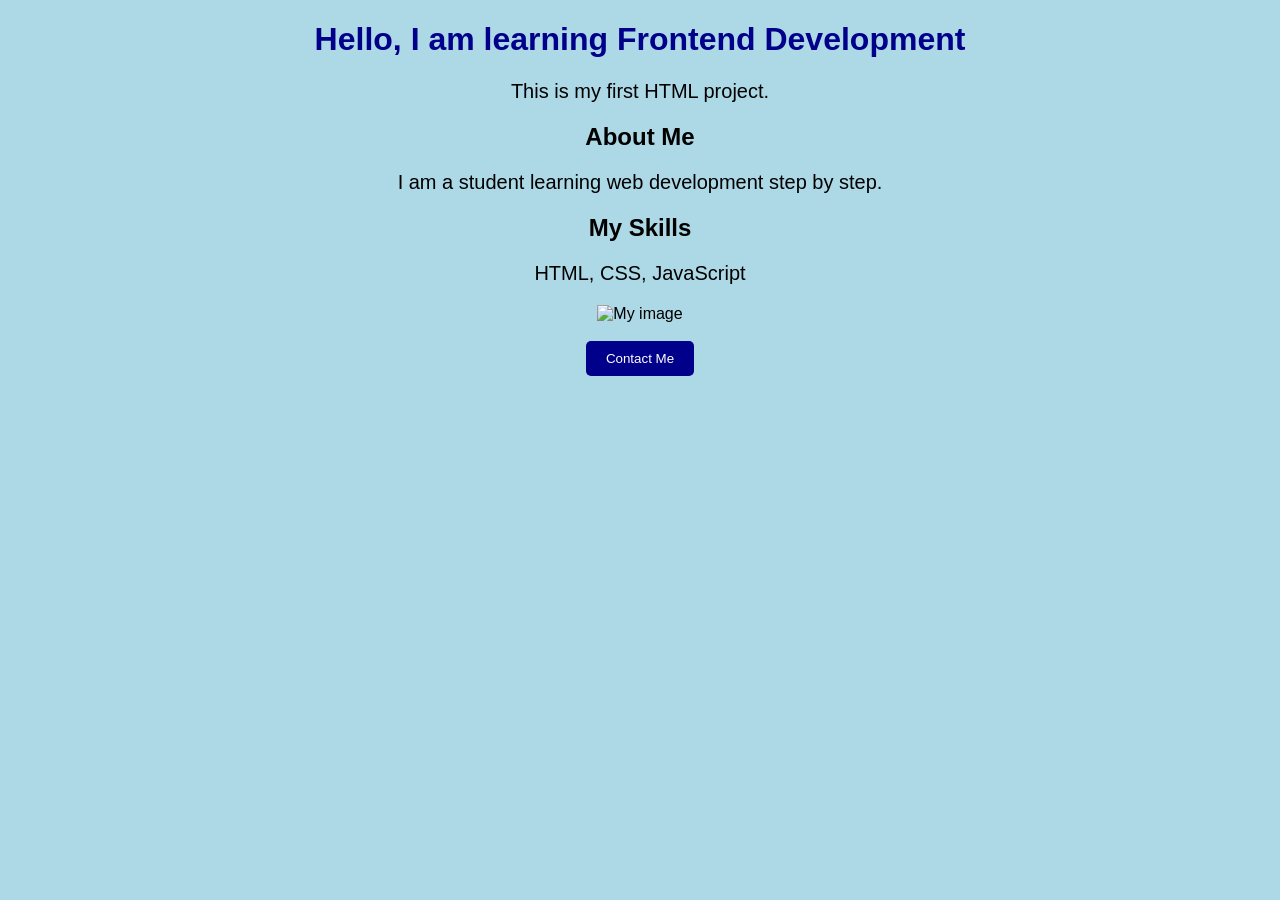
==== portfolio-website/index.html @ 2cae356c "First upload" ====
<!DOCTYPE html>
<html>

<head>
    <title>My Portfolio</title>
    <link rel="stylesheet" href="style.css">
</head>

<body>

    <h1>Hello, I am learning Frontend Development</h1>

    <p>This is my first HTML project.</p>

    <h2>About Me</h2>
    <p>I am a student learning web development step by step.</p>

    <h2>My Skills</h2>
    <p>HTML, CSS, JavaScript</p>

    <img src="https://via.placeholder.com/200" alt="My image">

    <br><br>

    <button>Contact Me</button>

</body>

</html>
---- portfolio-website/style.css ----
body{
    background-color: lightblue;
    font-family: Arial;
    text-align: center;
}

h1{
    color: darkblue;
}

p{
    color: black;
    font-size: 20px;
}
button{
    background-color: darkblue;
    color: white;
    padding: 10px 20px;
    border: none;
    border-radius: 5px;
}
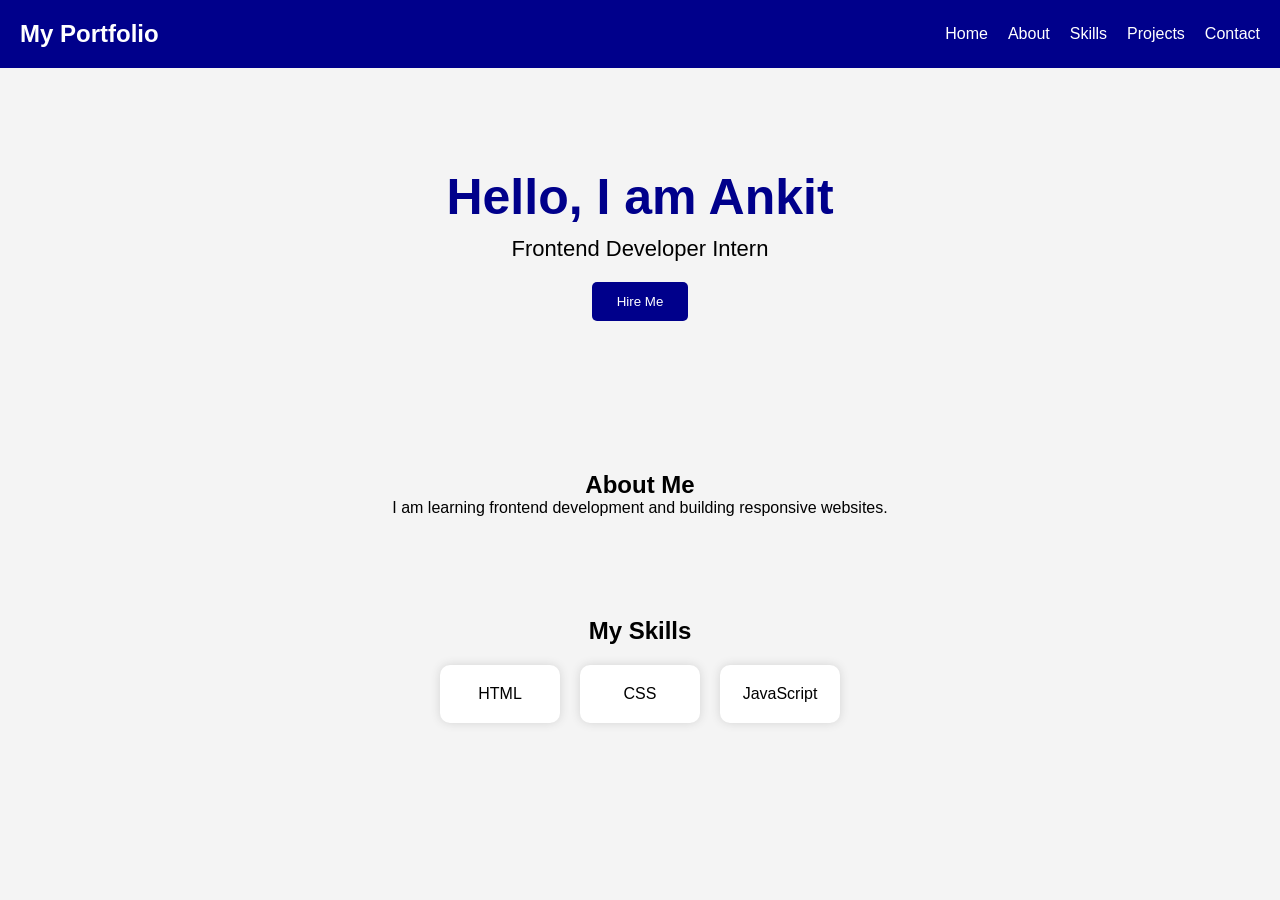
==== commit dd9c9d5d: "Day 3 portfolio layout added" ====
--- a/portfolio-website/index.html
+++ b/portfolio-website/index.html
@@ -8,21 +8,40 @@
 
 <body>
 
-    <h1>Hello, I am learning Frontend Development</h1>
+    <nav>
+        <h2>My Portfolio</h2>
 
-    <p>This is my first HTML project.</p>
+        <ul>
+            <li><a href="#">Home</a></li>
+            <li><a href="#">About</a></li>
+            <li><a href="#">Skills</a></li>
+            <li><a href="#">Projects</a></li>
+            <li><a href="#">Contact</a></li>
+        </ul>
+    </nav>
 
-    <h2>About Me</h2>
-    <p>I am a student learning web development step by step.</p>
+    <section class="home">
+        <h1>Hello, I am Ankit</h1>
+        <p>Frontend Developer Intern</p>
+        <button>Hire Me</button>
+    </section>
 
-    <h2>My Skills</h2>
-    <p>HTML, CSS, JavaScript</p>
+    <section class="about">
+        <h2>About Me</h2>
+        <p>
+            I am learning frontend development and building responsive websites.
+        </p>
+    </section>
 
-    <img src="https://via.placeholder.com/200" alt="My image">
+    <section class="skills">
+        <h2>My Skills</h2>
 
-    <br><br>
-
-    <button>Contact Me</button>
+        <div class="skill-box">
+            <div>HTML</div>
+            <div>CSS</div>
+            <div>JavaScript</div>
+        </div>
+    </section>
 
 </body>
 
--- a/portfolio-website/style.css
+++ b/portfolio-website/style.css
@@ -1,21 +1,83 @@
+*{
+    margin: 0;
+    padding: 0;
+    box-sizing: border-box;
+}
+
 body{
-    background-color: lightblue;
     font-family: Arial;
+    background-color: #f4f4f4;
+}
+
+nav{
+    background-color: darkblue;
+    color: white;
+    display: flex;
+    justify-content: space-between;
+    align-items: center;
+    padding: 20px;
+}
+
+nav ul{
+    display: flex;
+    list-style: none;
+}
+
+nav ul li{
+    margin-left: 20px;
+}
+
+nav ul li a{
+    color: white;
+    text-decoration: none;
+}
+
+.home{
+    text-align: center;
+    padding: 100px 20px;
+}
+
+.home h1{
+    font-size: 50px;
+    color: darkblue;
+}
+
+.home p{
+    font-size: 22px;
+    margin-top: 10px;
+}
+
+button{
+    margin-top: 20px;
+    padding: 12px 25px;
+    border: none;
+    background-color: darkblue;
+    color: white;
+    border-radius: 5px;
+    cursor: pointer;
+}
+
+.about{
+    padding: 50px 20px;
     text-align: center;
 }
 
-h1{
-    color: darkblue;
+.skills{
+    padding: 50px 20px;
+    text-align: center;
 }
 
-p{
-    color: black;
-    font-size: 20px;
+.skill-box{
+    display: flex;
+    justify-content: center;
+    gap: 20px;
+    margin-top: 20px;
 }
-button{
-    background-color: darkblue;
-    color: white;
-    padding: 10px 20px;
-    border: none;
-    border-radius: 5px;
-}
+
+.skill-box div{
+    background-color: white;
+    padding: 20px;
+    width: 120px;
+    border-radius: 10px;
+    box-shadow: 0px 0px 10px lightgray;
+}
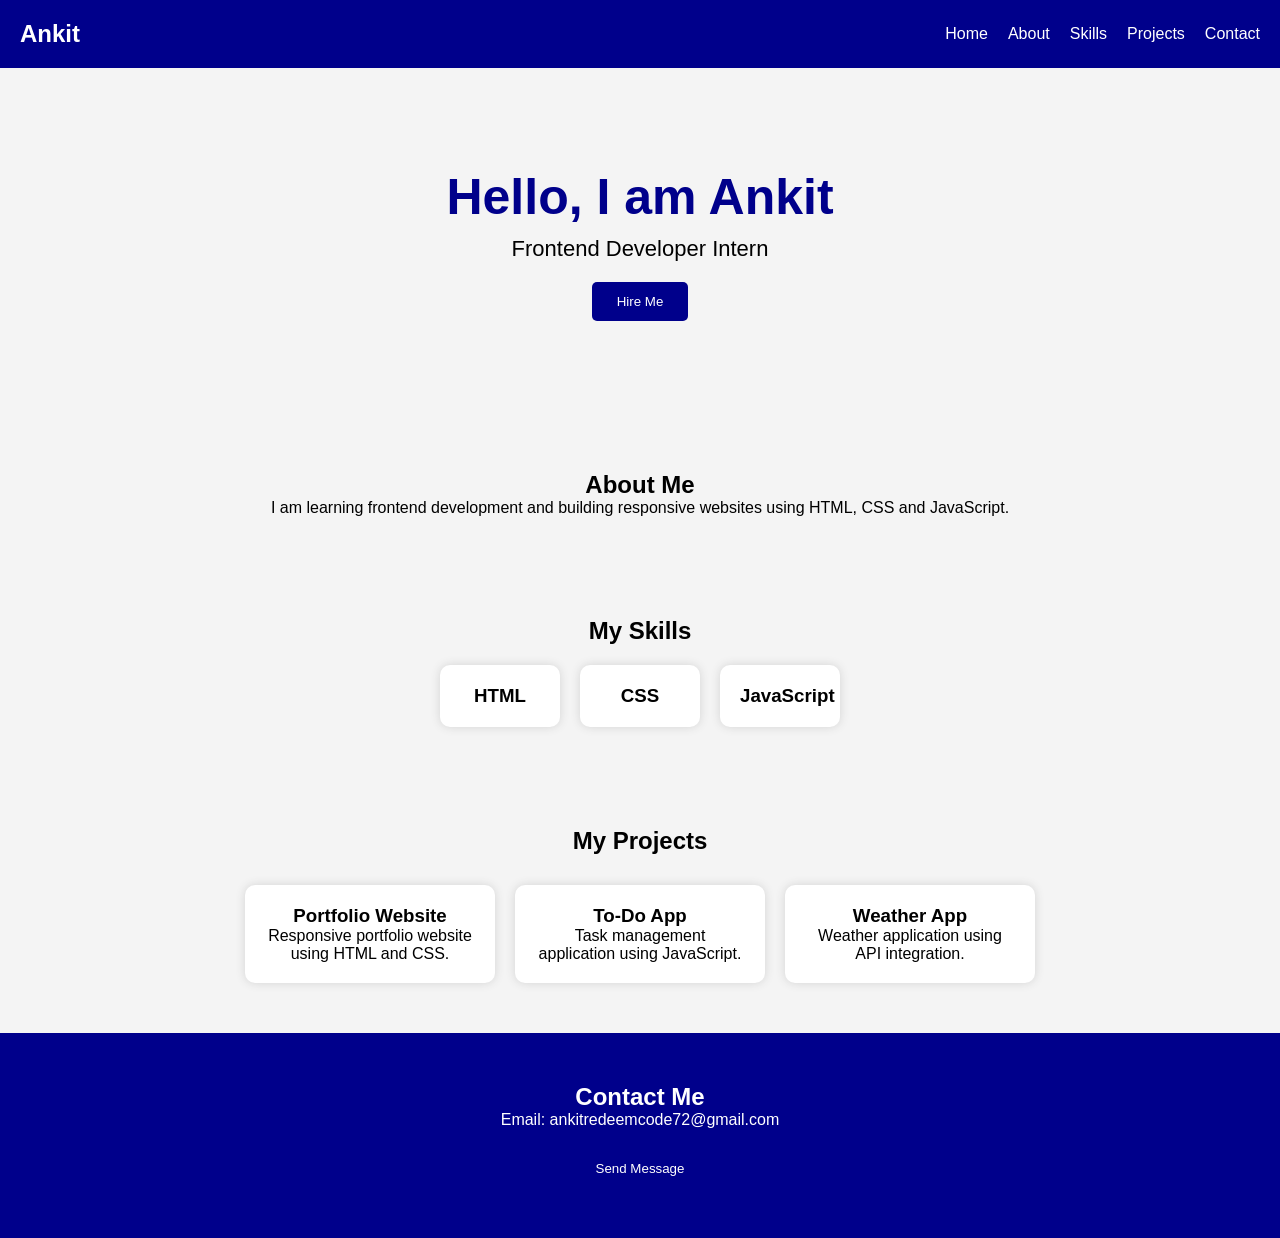
==== commit ce569051: "Day 4 projects and responsiveness added" ====
--- a/portfolio-website/index.html
+++ b/portfolio-website/index.html
@@ -1,46 +1,118 @@
 <!DOCTYPE html>
-<html>
+<html lang="en">
 
 <head>
-    <title>My Portfolio</title>
+    <meta charset="UTF-8">
+    <meta name="viewport" content="width=device-width, initial-scale=1.0">
+    <title>Ankit Portfolio</title>
+
     <link rel="stylesheet" href="style.css">
 </head>
 
 <body>
 
+    <!-- Navbar -->
+
     <nav>
-        <h2>My Portfolio</h2>
+        <div class="logo">
+            <h2>Ankit</h2>
+        </div>
 
         <ul>
-            <li><a href="#">Home</a></li>
-            <li><a href="#">About</a></li>
-            <li><a href="#">Skills</a></li>
-            <li><a href="#">Projects</a></li>
-            <li><a href="#">Contact</a></li>
+            <li><a href="#home">Home</a></li>
+            <li><a href="#about">About</a></li>
+            <li><a href="#skills">Skills</a></li>
+            <li><a href="#projects">Projects</a></li>
+            <li><a href="#contact">Contact</a></li>
         </ul>
     </nav>
 
-    <section class="home">
+    <!-- Home Section -->
+
+    <section class="home" id="home">
+
         <h1>Hello, I am Ankit</h1>
+
         <p>Frontend Developer Intern</p>
+
         <button>Hire Me</button>
+
     </section>
 
-    <section class="about">
+    <!-- About Section -->
+
+    <section class="about" id="about">
+
         <h2>About Me</h2>
+
         <p>
-            I am learning frontend development and building responsive websites.
+            I am learning frontend development and building responsive websites
+            using HTML, CSS and JavaScript.
         </p>
+
     </section>
 
-    <section class="skills">
+    <!-- Skills Section -->
+
+    <section class="skills" id="skills">
+
         <h2>My Skills</h2>
 
         <div class="skill-box">
-            <div>HTML</div>
-            <div>CSS</div>
-            <div>JavaScript</div>
+
+            <div class="skill-card">
+                <h3>HTML</h3>
+            </div>
+
+            <div class="skill-card">
+                <h3>CSS</h3>
+            </div>
+
+            <div class="skill-card">
+                <h3>JavaScript</h3>
+            </div>
+
         </div>
+
+    </section>
+
+    <!-- Projects Section -->
+
+    <section class="projects" id="projects">
+
+        <h2>My Projects</h2>
+
+        <div class="project-box">
+
+            <div class="project-card">
+                <h3>Portfolio Website</h3>
+                <p>Responsive portfolio website using HTML and CSS.</p>
+            </div>
+
+            <div class="project-card">
+                <h3>To-Do App</h3>
+                <p>Task management application using JavaScript.</p>
+            </div>
+
+            <div class="project-card">
+                <h3>Weather App</h3>
+                <p>Weather application using API integration.</p>
+            </div>
+
+        </div>
+
+    </section>
+
+    <!-- Contact Section -->
+
+    <section class="contact" id="contact">
+
+        <h2>Contact Me</h2>
+
+        <p>Email: ankitredeemcode72@gmail.com</p>
+
+        <button>Send Message</button>
+
     </section>
 
 </body>
--- a/portfolio-website/style.css
+++ b/portfolio-website/style.css
@@ -1,3 +1,6 @@
+html{
+    scroll-behavior: smooth;
+}
 *{
     margin: 0;
     padding: 0;
@@ -80,4 +83,61 @@
     width: 120px;
     border-radius: 10px;
     box-shadow: 0px 0px 10px lightgray;
+}
+.projects{
+    padding: 50px 20px;
+    text-align: center;
+}
+
+.project-box{
+    display: flex;
+    justify-content: center;
+    gap: 20px;
+    margin-top: 30px;
+    flex-wrap: wrap;
+}
+
+.project-card{
+    background-color: white;
+    width: 250px;
+    padding: 20px;
+    border-radius: 10px;
+    box-shadow: 0px 0px 10px lightgray;
+}
+
+.contact{
+    padding: 50px 20px;
+    text-align: center;
+    background-color: darkblue;
+    color: white;
+}
+@media(max-width:768px){
+
+    nav{
+        flex-direction: column;
+    }
+
+    nav ul{
+        flex-direction: column;
+        margin-top: 10px;
+    }
+
+    nav ul li{
+        margin: 10px 0;
+    }
+
+    .skill-box{
+        flex-direction: column;
+        align-items: center;
+    }
+
+    .project-box{
+        flex-direction: column;
+        align-items: center;
+    }
+
+    .home h1{
+        font-size: 35px;
+    }
+
 }
